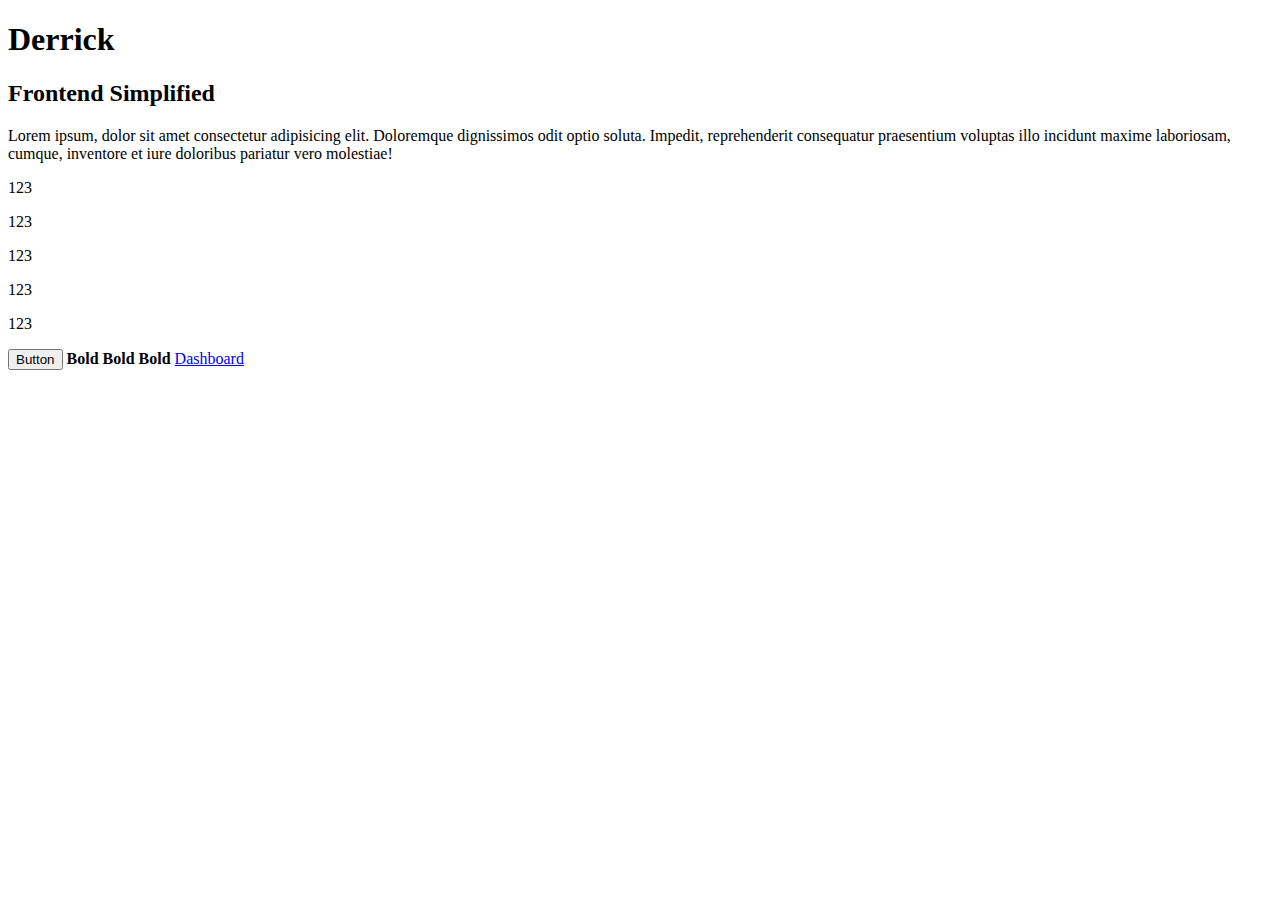
==== index.html @ 744929d2 "init" ====
<!DOCTYPE html>
<html lang="en">
  <head>
    <meta charset="UTF-8">
    <meta name="viewport" content="width=device-width, initial-scale=1.0">
    <meta http-equiv="X-UA-Compatible" content="ie=edge">
    <title>Derrick</title>
    <h1>Derrick</h1>
    <h2>Frontend Simplified</h2>
    <p>Lorem ipsum, dolor sit amet consectetur adipisicing elit. Doloremque dignissimos odit optio soluta. Impedit, reprehenderit consequatur praesentium voluptas illo incidunt maxime laboriosam, cumque, inventore et iure doloribus pariatur vero molestiae!</p>
    <p>123</p>
    <p>123</p>
    <p>123</p>
    <p>123</p>
    <p>123</p>
    <button>Button</button>
    <b>Bold</b>
    <b>Bold</b>
    <b>Bold</b>
    <a href="/Dashboard.html"target=>Dashboard</a>
</head>
<script src="index.js"></script>
<body>
</body>
</html>
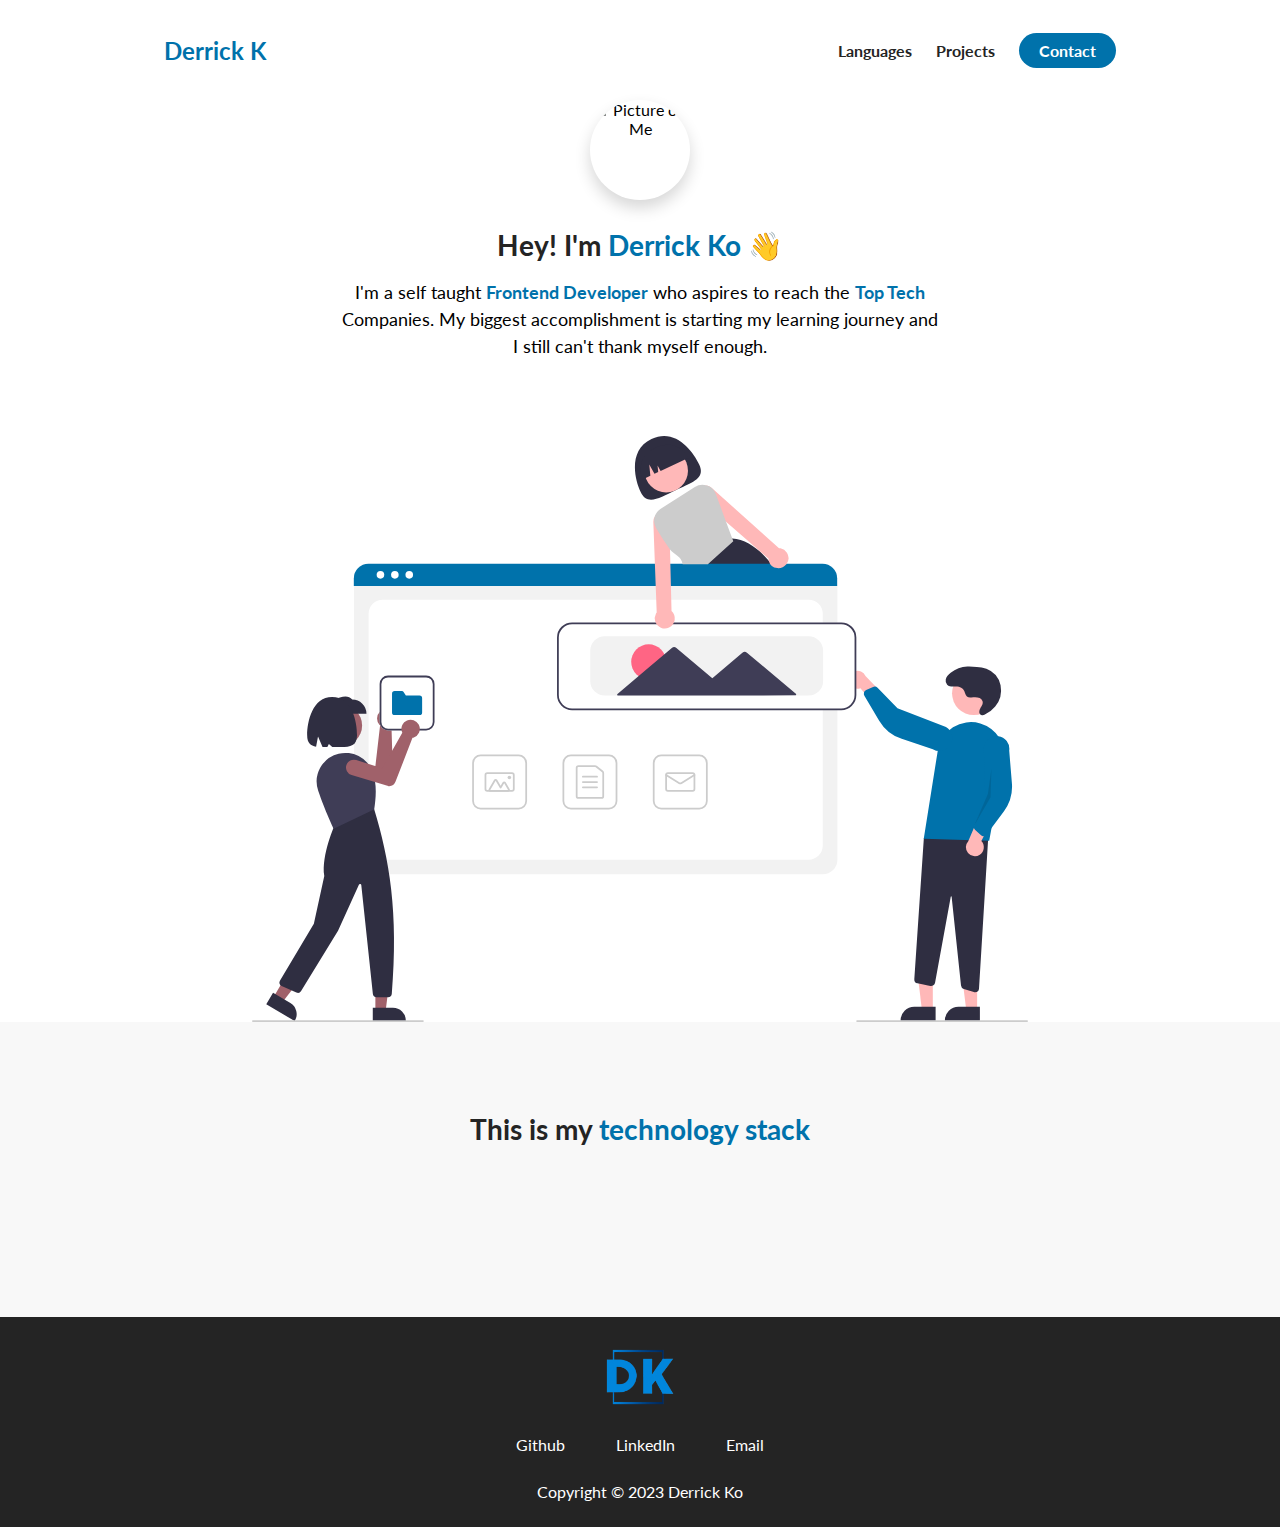
==== commit 922e4707: "updated" ====
--- a/index.html
+++ b/index.html
@@ -1,25 +1,199 @@
 <!DOCTYPE html>
 <html lang="en">
   <head>
-    <meta charset="UTF-8">
-    <meta name="viewport" content="width=device-width, initial-scale=1.0">
-    <meta http-equiv="X-UA-Compatible" content="ie=edge">
-    <title>Derrick</title>
-    <h1>Derrick</h1>
-    <h2>Frontend Simplified</h2>
-    <p>Lorem ipsum, dolor sit amet consectetur adipisicing elit. Doloremque dignissimos odit optio soluta. Impedit, reprehenderit consequatur praesentium voluptas illo incidunt maxime laboriosam, cumque, inventore et iure doloribus pariatur vero molestiae!</p>
-    <p>123</p>
-    <p>123</p>
-    <p>123</p>
-    <p>123</p>
-    <p>123</p>
-    <button>Button</button>
-    <b>Bold</b>
-    <b>Bold</b>
-    <b>Bold</b>
-    <a href="/Dashboard.html"target=>Dashboard</a>
-</head>
-<script src="index.js"></script>
-<body>
-</body>
+    <meta charset="UTF-8" />
+    <meta http-equiv="X-UA-Compatible" content="IE=edge" />
+    <meta name="viewport" content="width=device-width, initial-scale=1.0" />
+    <title>Derrick Ko</title>
+    <link rel="stylesheet" href="./style.css" />
+    <script
+      src="https://kit.fontawesome.com/492fd5106e.js"
+      crossorigin="anonymous"
+    ></script>
+    <link rel="icon" href="./assets/logo.png" />
+  </head>
+  <body>
+    <section id="about-me">
+      <nav>
+        <div class="personal__logo">Derrick K</div>
+        <ul class="nav__link--list">
+          <li class="nav__link">
+            <a
+              href="#languages"
+              class="nav__link--anchor link__hover-effect link__hover-effect--black"
+              >Languages</a
+            >
+          </li>
+          <li class="nav__link">
+            <a
+              href="#projects"
+              class="nav__link--anchor link__hover-effect link__hover-effect--black"
+              >Projects</a
+            >
+          </li>
+          <li class="nav__link">
+            <a
+              href="mailto:derrick.ko510@gmail.com"
+              class="nav__link--anchor nav__link--anchor-primary"
+              >Contact</a
+            >
+          </li>
+        </ul>
+      </nav>
+      <div class="flex flex-1">
+        <div class="about-me__info row">
+          <div class="about-me__info--container">
+            <figure class="about-me__picture--mask">
+              <img
+                src="./assets/me.png"
+                alt="Picture of Me"
+                class="about-me__picture"
+              />
+            </figure>
+            <h1 class="about-me__info--title">
+              Hey! I'm <span class="text--blue">Derrick Ko</span>&nbsp;<span
+                class="wave"
+                >👋</span
+              >
+            </h1>
+            <p class="about-me__info--para">
+              I'm a self taught
+              <strong class="text--blue">Frontend Developer</strong>
+              who aspires to reach the
+              <strong class="text--blue">Top Tech</strong><br />Companies. My
+              biggest accomplishment is starting my learning journey and I still
+              can't thank myself enough.
+            </p>
+            <div class="about-me__links">
+              <a
+                href="https://www.linkedin.com/in/derrick-ko/"
+                class="about-me__link"
+              >
+                <i class="fa-brands fa-linkedin-in"></i>
+              </a>
+              <a href="https://github.com/derkop" class="about-me__link">
+                <i class="fa-brands fa-github"></i>
+              </a>
+              <a
+                href="mailto: derrick.ko510@gmail.com"
+                class="about-me__link"
+              >
+                <i class="fa-solid fa-envelope"></i>
+              </a>
+            </div>
+          </div>
+          <figure class="about-me__img--container">
+            <img
+              src="./assets/undraw_building_websites.svg"
+              class="about-me__img"
+              alt=""
+            />
+          </figure>
+        </div>
+      </div>
+    </section>
+    <section id="languages">
+      <div class="container">
+        <div class="row">
+          <h1 class="section__title">
+            This is my <span class="text--blue">technology stack</span>
+          </h1>
+          <div class="language__list">
+            <div class="language">
+              <figure class="language__img--wrapper">
+                <img
+                  src="https://upload.wikimedia.org/wikipedia/commons/thumb/3/38/HTML5_Badge.svg/240px-HTML5_Badge.svg.png"
+                  alt=""
+                  class="language__img"
+                />
+              </figure>
+              <span class="language__name">HTML</span>
+            </div>
+            <div class="language">
+              <figure class="language__img--wrapper">
+                <img
+                  src="https://cdn.iconscout.com/icon/free/png-256/css-131-722685.png"
+                  alt=""
+                  class="language__img"
+                />
+              </figure>
+              <span class="language__name">CSS</span>
+            </div>
+            <div class="language">
+              <figure class="language__img--wrapper">
+                <img
+                  src="https://upload.wikimedia.org/wikipedia/commons/1/18/C_Programming_Language.svg"
+                  alt=""
+                  class="language__img"
+                />
+              </figure>
+              <span class="language__name">C</span>
+            </div>
+            <div class="language">
+              <figure class="language__img--wrapper">
+                <img
+                  src="https://upload.wikimedia.org/wikipedia/commons/1/18/ISO_C%2B%2B_Logo.svg"
+                  alt=""
+                  class="language__img"
+                />
+              </figure>
+              <span class="language__name">C++</span>
+            </div>
+            <div class="language">
+              <figure class="language__img--wrapper">
+                <img
+                  src="https://upload.wikimedia.org/wikipedia/commons/c/c3/Python-logo-notext.svg"
+                  alt=""
+                  class="language__img"
+                />
+              </figure>
+              <span class="language__name">Python</span>
+          </div>
+          <div class="language">
+            <figure class="language__img--wrapper">
+              <img
+                src="https://upload.wikimedia.org/wikipedia/en/3/30/Java_programming_language_logo.svg"
+                alt=""
+                class="language__img"
+              />
+            </figure>
+            <span class="language__name">Java</span>
+          </div>
+        </div>
+    </section>
+    <footer>
+      <div class="row footer__row">
+        <a class="footer__anchor" href="#">
+          <figure class="footer__logo">
+            <img src="./assets/logo.png" class="footer__logo--img" alt="" />
+          </figure>
+          <span class="footer__logo--popper">
+            Top
+            <i class="fas fa-arrow-up"></i>
+          </span>
+        </a>
+        <div class="footer__social--list">
+          <a
+            href="https://github.com/derkop" target = ""
+            class="footer__social--link link__hover-effect link__hover-effect--white"
+            target="_blank"
+            >Github</a
+          >
+          <a
+            href="https://www.linkedin.com/in/derrick-ko/" target = ""
+            class="footer__social--link link__hover-effect link__hover-effect--white"
+            target="_blank"
+            >LinkedIn</a
+          >
+          <a
+            href="mailto:derrick.ko510@gmail.com"
+            class="footer__social--link link__hover-effect link__hover-effect--white"
+            target="_blank"
+            >Email</a
+          >
+        </div>
+        <div class="footer__copyright">Copyright © 2023 Derrick Ko</div>
+      </div>
+    </footer>
+  </body>
 </html>--- a/style.css
+++ b/style.css
@@ -0,0 +1,549 @@
+@import url("https://fonts.googleapis.com/css2?family=Lato:wght@400;700&display=swap");
+
+* {
+  font-family: "Lato", sans-serif;
+  padding: 0;
+  margin: 0;
+  box-sizing: border-box;
+}
+
+html {
+  scroll-behavior: smooth;
+}
+
+/* MARIAN 2 */
+
+h1,
+h2,
+h3,
+h4,
+h5,
+h6,
+span {
+  color: #242424;
+  text-align: center;
+  line-height: 1.25;
+}
+
+h1 {
+  font-size: 28px;
+}
+
+p {
+  line-height: 1.5;
+  font-size: 16px;
+}
+
+a {
+  text-decoration: none;
+  position: relative;
+}
+
+i:hover{
+  opacity: 0.7;
+  transition: opacity 300ms ease;
+}
+
+/* width */
+::-webkit-scrollbar {
+  width: 14px;
+}
+
+/* Track */
+::-webkit-scrollbar-track {
+  background: rgba(100, 100, 100, 0.25);
+  border-radius: 50px;
+}
+
+/* Handle */
+::-webkit-scrollbar-thumb {
+  background: #0072ab;
+  transition: all 3000ms;
+  border-radius: 50px;
+}
+
+
+.link__hover-effect:after {
+  content: "";
+  position: absolute;
+  height: 3px;
+  width: 0;
+  bottom: -3px;
+  right: 0;
+  transition: all 300ms ease;
+}
+
+.link__hover-effect--white:after {
+  background-color: white;
+}
+.link__hover-effect--black:after {
+  background-color: black;
+}
+
+.link__hover-effect:hover:after {
+  width: 100%;
+  left: 0;
+}
+
+li {
+  list-style-type: none;
+}
+
+.flex {
+  display: flex;
+}
+
+.flex-1 {
+  flex: 1;
+}
+
+.row {
+  width: 100%;
+  max-width: 800px;
+  margin: 0 auto;
+  padding: 0 12px;
+}
+
+.text--blue {
+  color: #0072ab;
+}
+
+section:nth-child(even) {
+  background-color: #f8f8f8;
+}
+
+.section__title {
+  margin-top: 40px;
+  margin-bottom: 20px;
+}
+
+.container {
+  padding: 50px 0;
+}
+
+/* NAVIGATION BAR */
+
+nav {
+  height: 100px;
+  width: 100%;
+  max-width: 1000px;
+  margin: 0 auto;
+  display: flex;
+  justify-content: space-between;
+  align-items: center;
+  padding: 0 12px;
+}
+
+.nav__link--list {
+  display: flex;
+}
+
+.nav__link--anchor {
+  margin: 0 12px;
+  color: #242424;
+  font-weight: 700;
+}
+
+.nav__link--anchor-primary {
+  background-color: #0072ab;
+  padding: 8px 20px;
+  border-radius: 50px;
+  color: white;
+  transition: all 500ms ease;
+}
+
+.nav__link--anchor-primary:hover {
+  background-color: #007fd4;
+}
+
+.personal__logo {
+  font-size: 24px;
+  color: #0072ab;
+  margin: 0 12px;
+  font-weight: bold;
+}
+
+/* ABOUT ME */
+
+#about-me {
+  min-height: 100vh;
+  display: flex;
+  flex-direction: column;
+}
+
+.about-me__info {
+  display: flex;
+  flex-direction: column;
+}
+
+.about-me__info--container {
+  display: flex;
+  flex-direction: column;
+  align-items: center;
+  max-width: 600px;
+  margin: 0 auto;
+  text-align: center;
+}
+
+.about-me__picture--mask {
+  width: 100px;
+  height: 100px;
+  border-radius: 50%;
+  overflow: hidden;
+  box-shadow: 0 8px 16px rgba(0, 0, 0, 0.16);
+  margin-bottom: 28px;
+  animation: animate-profile-picture 800ms 200ms backwards;
+}
+
+@keyframes animate-profile-picture {
+  0% {
+    transform: scale(0);
+  }
+
+  80% {
+    transform: scale(1.1);
+  }
+
+  100% {
+    transform: scale(1);
+  }
+  
+}
+
+.about-me__picture {
+  width: 100%;
+}
+
+.about-me__info--title {
+  margin-bottom: 16px;
+}
+.about-me__info--para {
+  font-size: 18px;
+  margin-bottom: 28px;
+}
+
+.about-me__link {
+  font-size: 20px;
+  color: black;
+  padding: 0 16px;
+}
+
+.about-me__info--title {
+  animation: fade-up 650ms 400ms backwards;
+}
+.about-me__info--para {
+  animation: fade-up 650ms 600ms backwards;
+}
+.about-me__links {
+  animation: fade-up 650ms 800ms backwards;
+}
+
+@keyframes fade-up {
+  0% {
+    opacity: 0;
+    transform: translateY(40px);
+  }
+  100% {
+    opacity: 1;
+    transform: translateY(0);
+  }
+}
+
+.about-me__links {
+  margin-bottom: 24px;
+}
+
+.about-me__img--container {
+  flex: 1;
+  display: flex;
+  align-items: center;
+}
+
+.about-me__img {
+  width: 100%;
+  animation: fade-in 1200ms 800ms backwards;
+}
+
+@keyframes fade-in {
+  0% {
+    opacity: 0;
+  }
+  100% {
+    opacity: 1;
+  }
+}
+
+.wave {
+  display: inline-block;
+animation: animate-wave 500ms infinite ease-in-out;
+}
+
+@keyframes animate-wave {
+  0% {
+    transform: rotate(0);
+  }
+
+  50% {
+    transform: rotate(30deg);
+  }
+
+  100% {
+    transform: rotate(0);
+  }
+}
+
+/* TECH STACK */
+
+.language__img {
+  width: 100%;
+  max-width: 100px;
+  transition: all 300ms ease;
+}
+
+.language:hover .language__img {
+  filter: brightness(70%);
+  opacity: 0.86;
+  transform: scale(0.9);
+}
+
+.language {
+  width: 25%;
+  display: flex;
+  justify-content: center;
+  position: relative;
+}
+
+.language__img--wrapper {
+  display: flex;
+  justify-content: center;
+  align-items: center;
+  padding: 25px 16px;
+}
+
+.language__list {
+  display: flex;
+  flex-wrap: wrap;
+  width: 100%;
+}
+
+.language__name {
+  position: absolute;
+  bottom: 0;
+  transform: scale(0);
+  transition: all 300ms ease;
+  font-size: 20px;
+  opacity: 0;
+}
+
+.language:hover .language__name {
+  transform: scale(1);
+  opacity: 1;
+}
+
+/* PROJECTS */
+
+.project {
+  margin-bottom: 135px;
+}
+
+.project__img {
+  width: 100%;
+  transition: all 500ms ease;
+}
+
+.project__wrapper {
+  display: flex;
+  box-shadow: 0 20px 80px rgba(0, 0, 0, 0.45);
+  border-radius: 20px;
+  overflow: hidden;
+  position: relative;
+}
+
+.project__wrapper:before {
+  content: "";
+  position: absolute;
+  top: 0;
+  left: 0;
+  height: 100%;
+  width: 100%;
+  background-color: #1c1d25;
+  opacity: 0;
+  transition: opacity 250ms ease;
+  z-index: 2;
+}
+
+.project:hover .project__wrapper:before {
+  opacity: 0.7;
+}
+
+.project:hover .project__img {
+  transform: scale(1.07);
+  filter: blur(5px);
+}
+
+.project__list {
+  padding-top: 40px;
+}
+
+.project__description {
+  position: absolute;
+  top: 50%;
+  transform: translateY(100%);
+  left: 90px;
+  max-width: 550px;
+  z-index: 3;
+  opacity: 0;
+  transition: transform 450ms, opacity 300ms;
+}
+
+.project:hover .project__description {
+  opacity: 1;
+  transform: translateY(-50%);
+}
+
+.project__description--title {
+  font-size: 40px;
+}
+
+.project__description--para {
+  margin: 16px 0;
+}
+
+.project__description--link {
+  font-size: 20px;
+  margin: 0 8px;
+}
+
+.project__description--sub-title,
+.project__description--title,
+.project__description--para,
+.project__description--link {
+  text-align: left;
+  color: white;
+}
+
+/* FOOTER  */
+
+footer {
+  background-color: #242424;
+}
+
+.footer__logo--img {
+  width: 70px;
+  height: 70px;
+}
+
+.footer__social--list {
+  width: 100%;
+  max-width: 300px;
+  display: flex;
+  justify-content: space-around;
+  margin-bottom: 28px;
+}
+
+.footer__row {
+  padding: 2% 0;
+  display: flex;
+  flex-direction: column;
+  align-items: center;
+  justify-content: center;
+}
+
+.footer__social--link,
+.footer__copyright,
+.footer__logo--popper {
+  color: #fff;
+}
+
+.footer__logo--popper {
+  position: absolute;
+  right: 0;
+  top: 30px;
+  font-weight: bold;
+  opacity: 0;
+  transition: all 300ms ease;
+}
+
+.footer__anchor {
+  position: relative;
+  margin-bottom: 20px;
+}
+.footer__anchor:hover .footer__logo--popper {
+  transform: translateX(60px);
+  opacity: 1;
+}
+
+/* Small phones, tablets, large smartphones */
+
+@media (max-width: 768px) {
+  nav {
+    height: 68px;
+  }
+
+  h1 {
+    font-size: 28px;
+  }
+
+  .project__description--title {
+    font-size: px;
+  }
+
+  .about-me__info--para {
+    font-size: 18px;
+  }
+
+  .language {
+    width: calc(100% / 2);
+  }
+
+  .language__list {
+    justify-content: center;
+  }
+
+  .project__description--para {
+    font-size: 14px;
+  }
+
+  .project__description {
+    left: 30px;
+    padding-right: 30px;
+  }
+}
+
+/* SMALL PHONES */
+
+@media (max-width: 480px) {
+  .nav__link:not(:last-child) {
+    display: none;
+  }
+
+  .project__description--para {
+    display: none;
+  }
+
+  .project__description--links {
+    display: flex;
+    justify-content: center;
+  }
+
+  .project__description--title {
+    font-size: 32px;
+    line-height: 1;
+    text-align: center;
+  }
+
+  .project__description--sub-title {
+    text-align: center;
+    margin: 12px 0;
+  }
+
+  .project__description {
+    padding: 0;
+    left: 0;
+    width: 100%;
+  }
+  
+  .project {
+    margin-bottom: 60px;
+  }
+}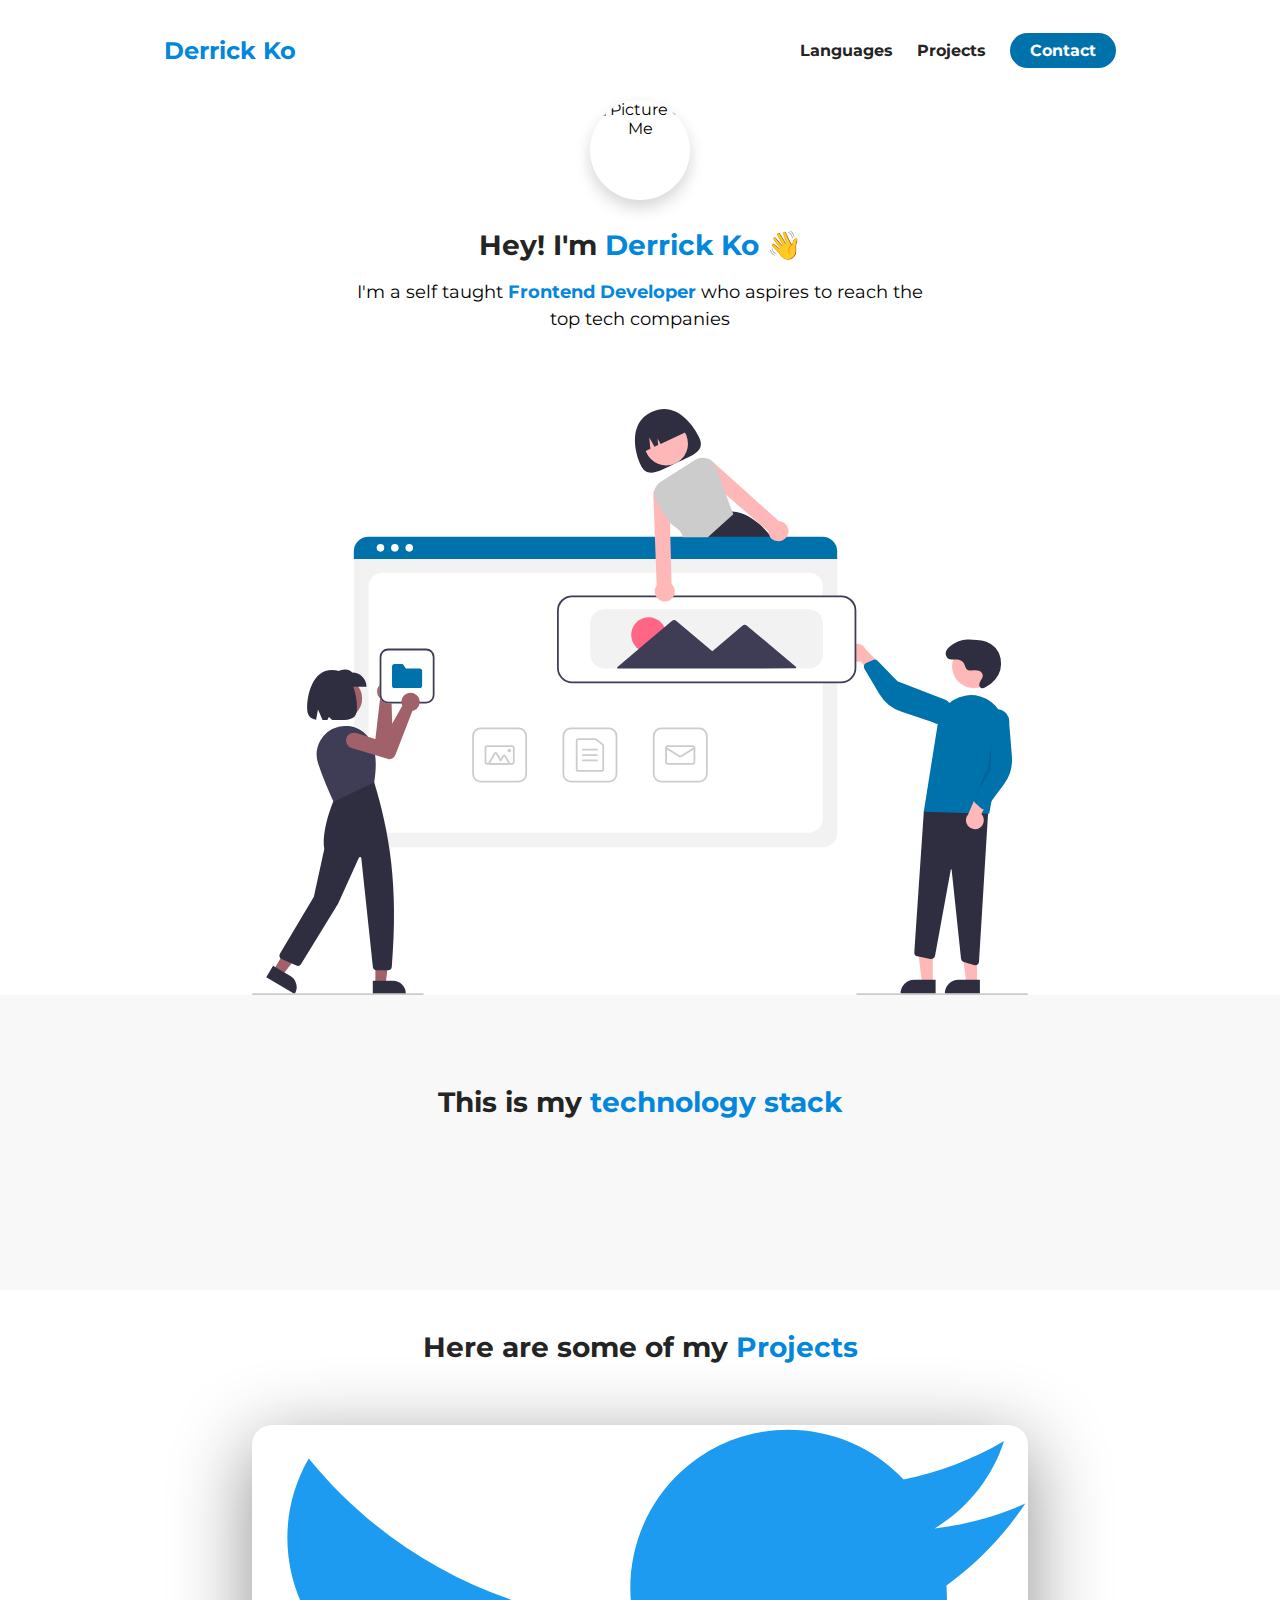
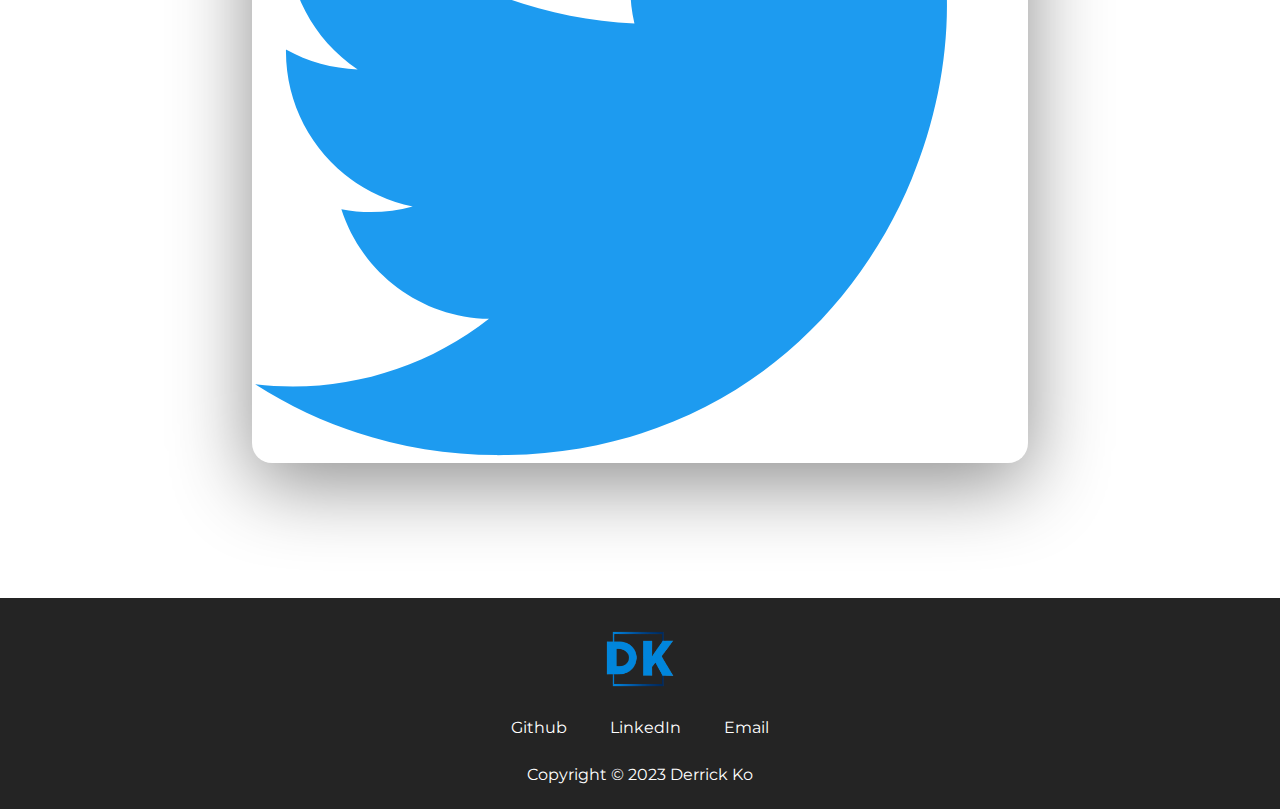
==== commit 6477bea3: "project upload" ====
--- a/index.html
+++ b/index.html
@@ -15,7 +15,7 @@
   <body>
     <section id="about-me">
       <nav>
-        <div class="personal__logo">Derrick K</div>
+        <div class="personal__logo">Derrick Ko</div>
         <ul class="nav__link--list">
           <li class="nav__link">
             <a
@@ -59,10 +59,7 @@
             <p class="about-me__info--para">
               I'm a self taught
               <strong class="text--blue">Frontend Developer</strong>
-              who aspires to reach the
-              <strong class="text--blue">Top Tech</strong><br />Companies. My
-              biggest accomplishment is starting my learning journey and I still
-              can't thank myself enough.
+              who aspires to reach the top tech companies
             </p>
             <div class="about-me__links">
               <a
@@ -160,6 +157,45 @@
             <span class="language__name">Java</span>
           </div>
         </div>
+    </section>
+    <section id="projects">
+      <div class="cotainer">
+        <div class="row">
+          <h1 class="section__title">
+            Here are some of my <span class="text--blue">Projects</span>
+          </h1>
+          <ul class="project__list">
+            <li class="project">
+              <div class="project__wrapper">
+                <img src="./assets/Logo_of_Twitter.svg" class="project__img" alt="" />
+                <div class="project__description">
+                  <h3 class="project__description--title">Twitter Clone</h3>
+                  <h4 class="project__description--sub-title">HTML, CSS, ReactJS</h4>
+                  <p class="project__description--para">
+                    A clone of twitter with similar functionality of tweeting, google login, and data storage. 
+                  </p>
+                  <div class="project__description--links">
+                    <a
+                      href="https://github.com/derkop/twitter-clone"
+                      class="project__description--link"
+                      target="_blank"
+                    >
+                      <i class="fab fa-github"></i>
+                    </a>
+                    <a
+                      href="twitter-clone-ebfce.web.app/"
+                      class="project__description--link"
+                      target="_blank"
+                    >
+                      <i class="fas fa-link"></i>
+                    </a>
+                  </div>
+                </div>
+              </div>
+            </li>
+          </ul>
+        </div>
+      </div>
     </section>
     <footer>
       <div class="row footer__row">
--- a/style.css
+++ b/style.css
@@ -1,7 +1,7 @@
-@import url("https://fonts.googleapis.com/css2?family=Lato:wght@400;700&display=swap");
+@import url("https://fonts.googleapis.com/css?family=Montserrat:ital,wght@0,400;0,700;1,400;1,700&display=swap");
 
 * {
-  font-family: "Lato", sans-serif;
+  font-family: "Montserrat", sans-serif;
   padding: 0;
   margin: 0;
   box-sizing: border-box;
@@ -57,7 +57,7 @@
 
 /* Handle */
 ::-webkit-scrollbar-thumb {
-  background: #0072ab;
+  background: #0387dc;
   transition: all 3000ms;
   border-radius: 50px;
 }
@@ -105,7 +105,7 @@
 }
 
 .text--blue {
-  color: #0072ab;
+  color: #0387dc;
 }
 
 section:nth-child(even) {
@@ -158,7 +158,7 @@
 
 .personal__logo {
   font-size: 24px;
-  color: #0072ab;
+  color: #0387dc;
   margin: 0 12px;
   font-weight: bold;
 }
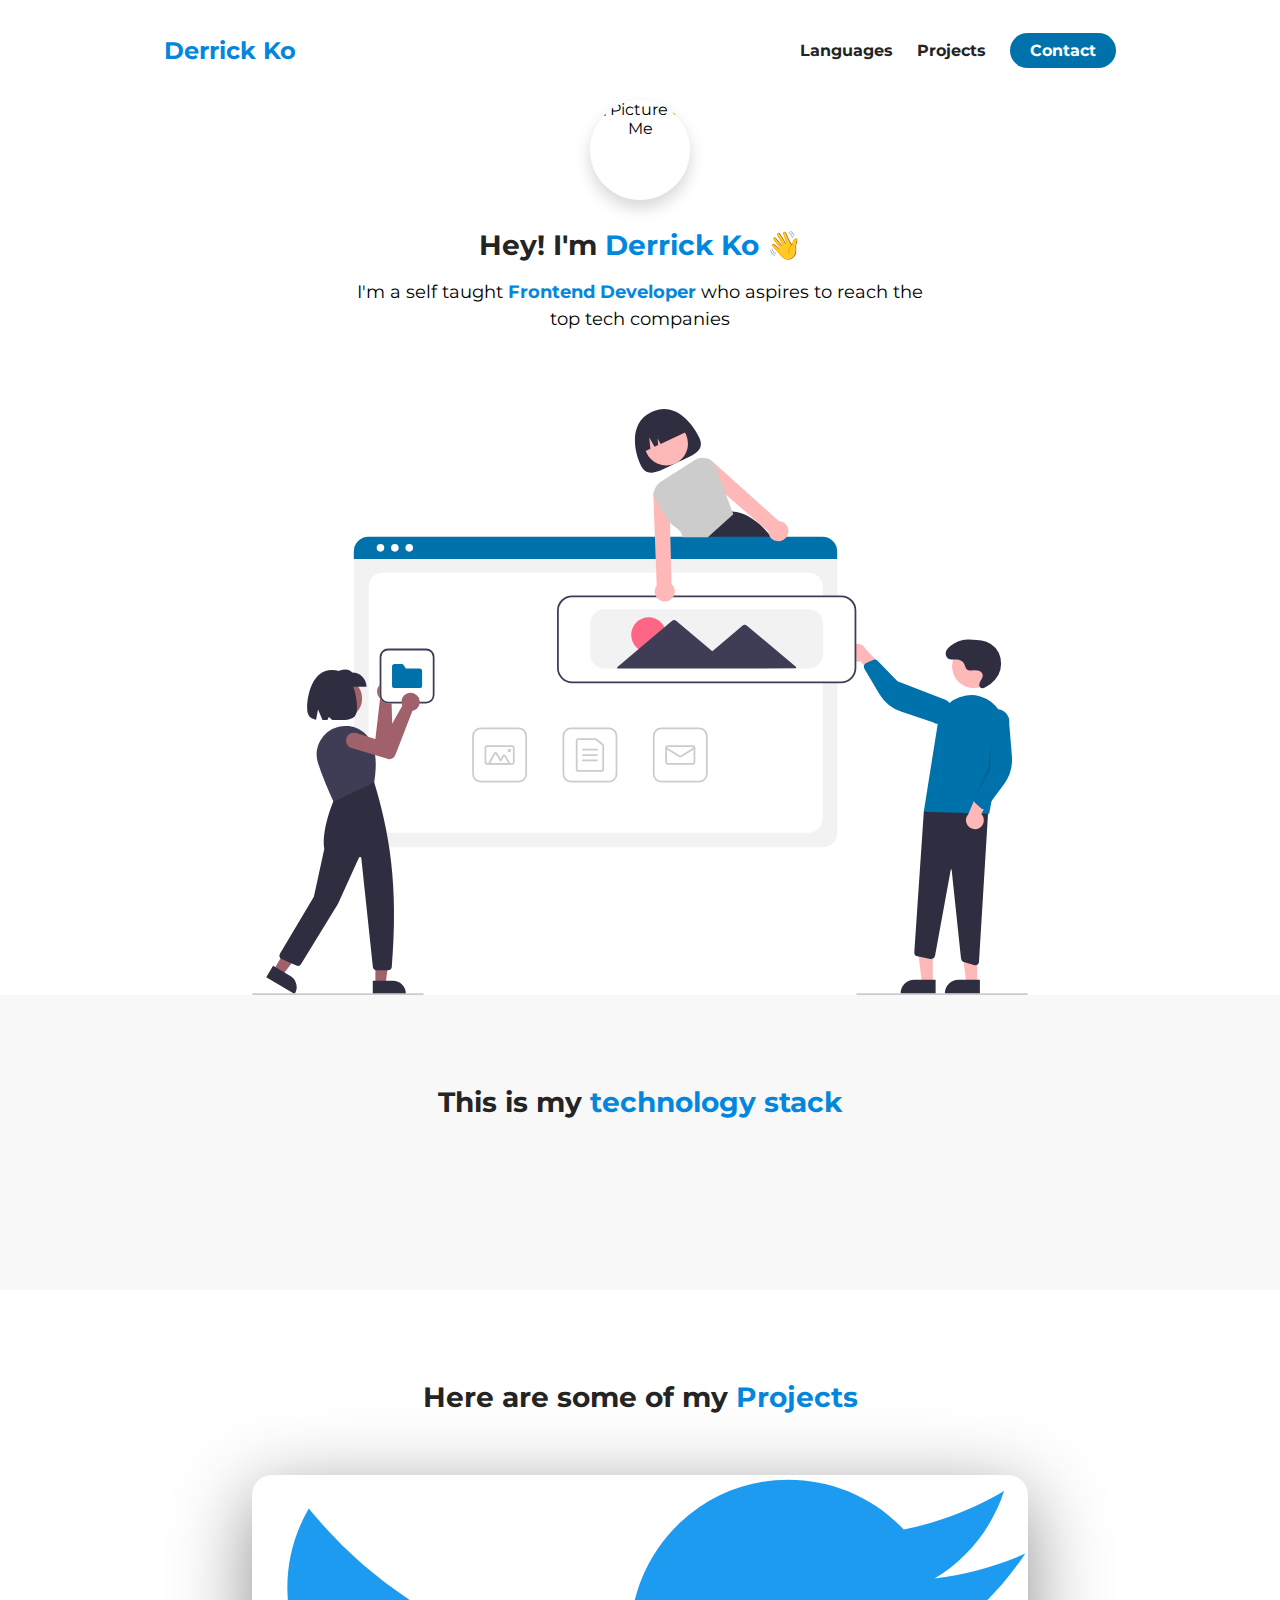
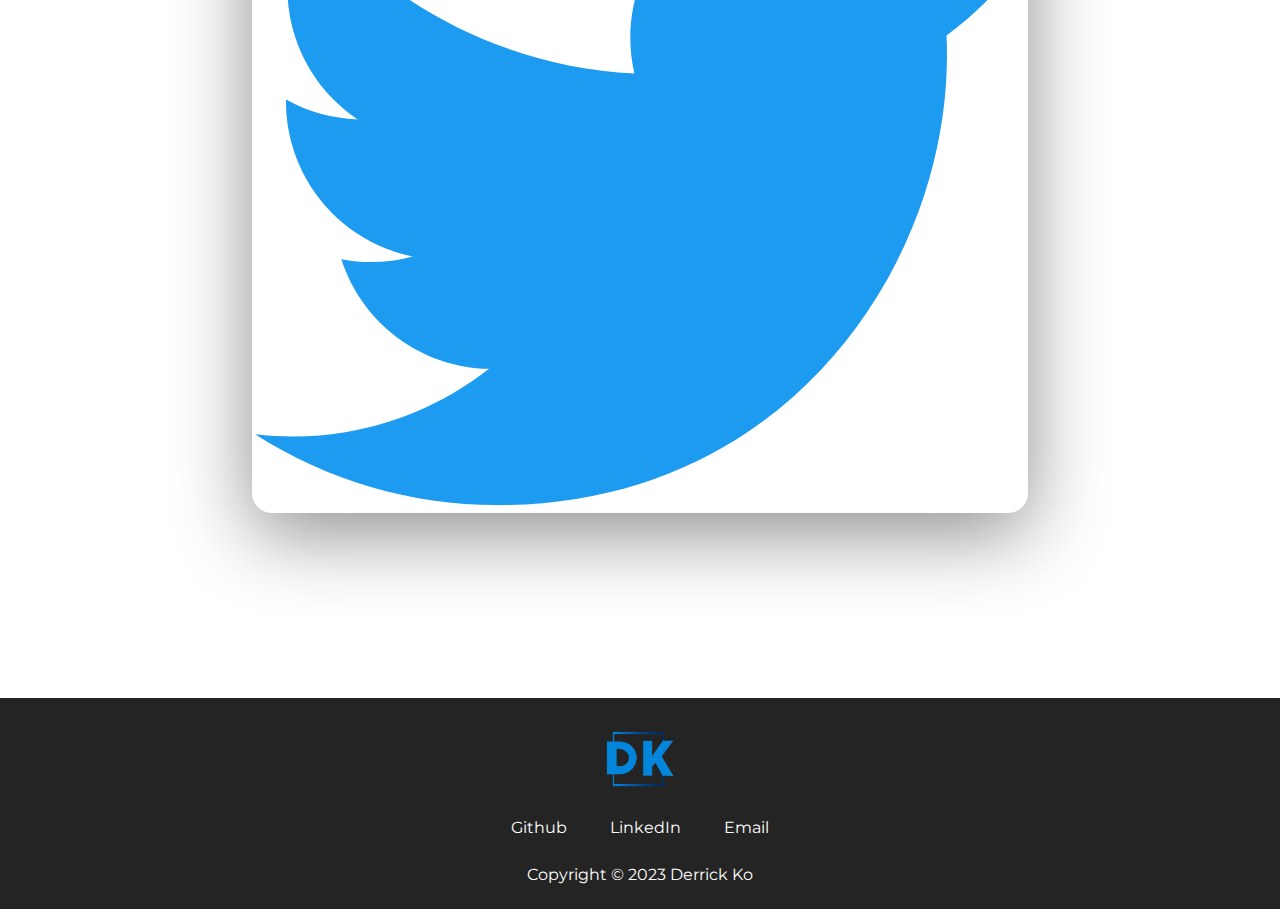
==== commit f55f5e60: "firebase" ====
--- a/index.html
+++ b/index.html
@@ -156,36 +156,48 @@
             </figure>
             <span class="language__name">Java</span>
           </div>
+          <div class="language">
+            <figure class="language__img--wrapper">
+              <img
+                src="https://cdn.worldvectorlogo.com/logos/javascript-1.svg"
+                alt=""
+                class="language__img"
+              />
+            </figure>
+            <span class="language__name">JavaScript</span>
+          </div>
         </div>
     </section>
     <section id="projects">
-      <div class="cotainer">
+      <div class="container">
         <div class="row">
           <h1 class="section__title">
             Here are some of my <span class="text--blue">Projects</span>
           </h1>
           <ul class="project__list">
-            <li class="project">
+            <li class="project" onclick="toggleProjectHighlight(this)">
               <div class="project__wrapper">
                 <img src="./assets/Logo_of_Twitter.svg" class="project__img" alt="" />
                 <div class="project__description">
                   <h3 class="project__description--title">Twitter Clone</h3>
-                  <h4 class="project__description--sub-title">HTML, CSS, ReactJS</h4>
+                  <h4 class="project__description--sub-title">ReactJS, CSS, Firebase</h4>
                   <p class="project__description--para">
-                    A clone of twitter with similar functionality of tweeting, google login, and data storage. 
+                    A clone of twitter with similar functionality of tweeting. It uses OAuth to verify Google logins, and data storage of tweets using firebase. 
                   </p>
                   <div class="project__description--links">
                     <a
                       href="https://github.com/derkop/twitter-clone"
                       class="project__description--link"
                       target="_blank"
+                      rel="noreferrer"
                     >
                       <i class="fab fa-github"></i>
                     </a>
                     <a
-                      href="twitter-clone-ebfce.web.app/"
+                      href="https://twitter-clone-ebfce.web.app/"
                       class="project__description--link"
                       target="_blank"
+                      rel="noreferrer"
                     >
                       <i class="fas fa-link"></i>
                     </a>
